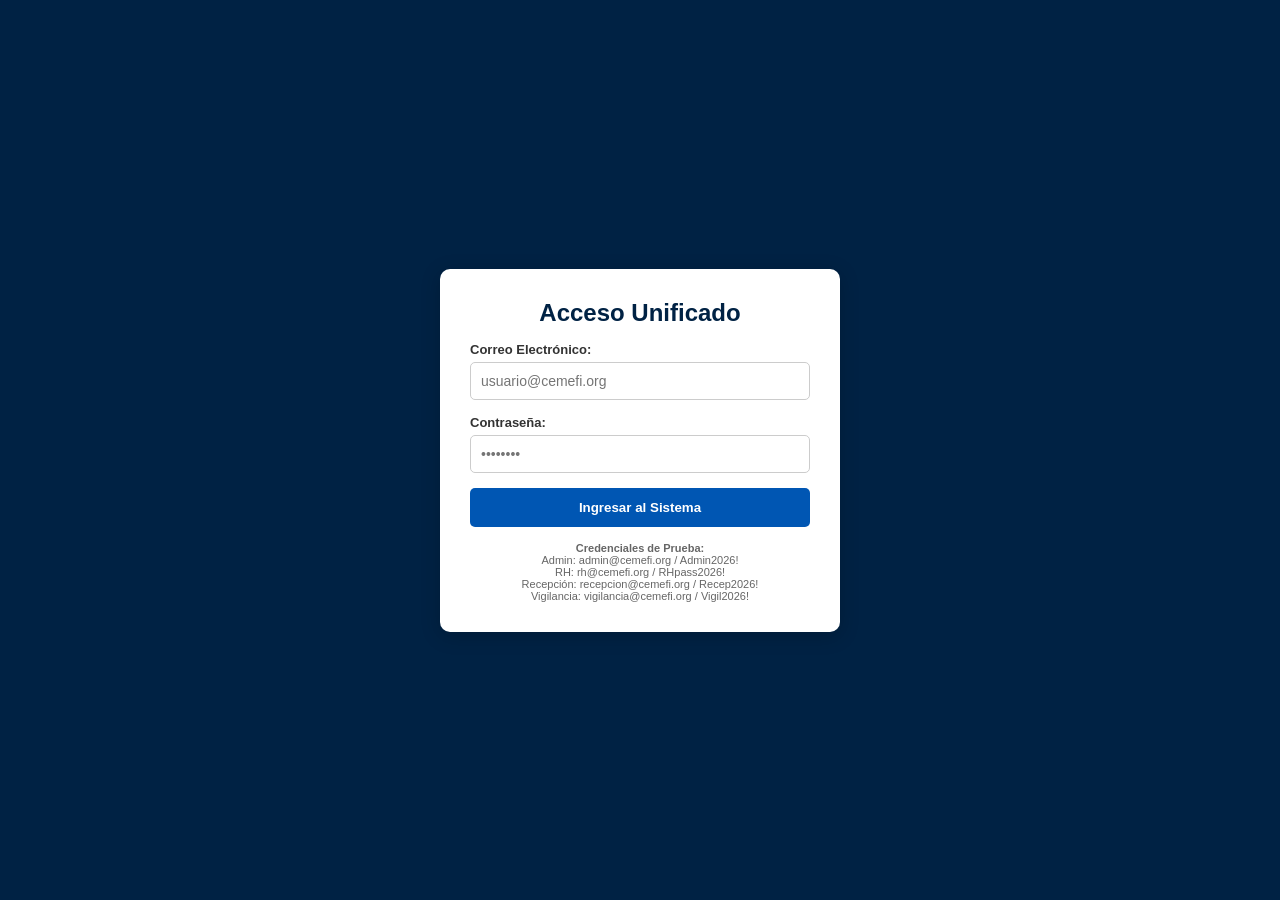
==== modulo_admin/index.html @ f51769d8 "primer commit: maquetado de carpetas" ====
<!DOCTYPE html>
<html lang="es">
<head>
    <meta charset="UTF-8">
    <meta name="viewport" content="width=device-width, initial-scale=1.0">
    <title>Sistema de Gestión Central - CEMEFI</title>
    <style>
        * { box-sizing: border-box; margin: 0; padding: 0; font-family: 'Segoe UI', Tahoma, Geneva, Verdana, sans-serif; }
        body { background-color: #f0f2f5; color: #333; }
        
        .login-wrapper { display: flex; justify-content: center; align-items: center; min-height: 100vh; background: #002244; }
        .login-card { background: white; padding: 30px; border-radius: 10px; width: 100%; max-width: 400px; box-shadow: 0 4px 20px rgba(0,0,0,0.2); }
        .form-group { margin-bottom: 15px; }
        label { display: block; font-size: 13px; font-weight: bold; margin-bottom: 5px; }
        input, select { width: 100%; padding: 10px; border: 1px solid #ccc; border-radius: 5px; font-size: 14px; }
        .btn-primary { width: 100%; background: #0056b3; color: white; border: none; padding: 12px; font-weight: bold; border-radius: 5px; cursor: pointer; }
        
        .dashboard { display: none; }
        header { background: #002244; color: white; padding: 15px 30px; display: flex; justify-content: space-between; align-items: center; }
        .btn-logout { background: #dc3545; color: white; border: none; padding: 8px 15px; border-radius: 4px; cursor: pointer; font-weight: bold; }
        
        main { padding: 30px; max-width: 1200px; margin: 0 auto; }
        .panel { background: white; padding: 25px; border-radius: 8px; box-shadow: 0 2px 10px rgba(0,0,0,0.05); margin-bottom: 25px; }
        .panel-header { display: flex; justify-content: space-between; align-items: center; border-bottom: 2px solid #eee; padding-bottom: 15px; margin-bottom: 20px; }
        
        table { width: 100%; border-collapse: collapse; margin-top: 15px; }
        th, td { text-align: left; padding: 12px; border-bottom: 1px solid #ddd; font-size: 14px; }
        th { background-color: #f8f9fa; }
        .badge { padding: 4px 8px; border-radius: 12px; font-size: 12px; font-weight: bold; }
        .badge-active { background: #d4edda; color: #155724; }
        .badge-inactive { background: #f8d7da; color: #721c24; }
        
        .btn-sm { padding: 5px 10px; font-size: 12px; border: none; border-radius: 3px; cursor: pointer; margin-right: 5px; color: white; }
        .btn-edit { background: #ffc107; color: #000; }
        .btn-delete { background: #dc3545; }
        .btn-alert { background: #fd7e14; }
        
        .metrics-grid { display: grid; grid-template-columns: repeat(auto-fit, minmax(200px, 1fr)); gap: 15px; margin-bottom: 20px; }
        .metric-card { background: #e9ecef; padding: 15px; border-radius: 8px; border-left: 5px solid #0056b3; }
        .metric-card h4 { font-size: 12px; color: #666; }
        .metric-card p { font-size: 24px; font-weight: bold; color: #002244; }

        .modal { display: none; position: fixed; top: 0; left: 0; width: 100%; height: 100%; background: rgba(0,0,0,0.5); justify-content: center; align-items: center; }
        .modal-content { background: white; padding: 25px; border-radius: 8px; width: 100%; max-width: 500px; }
    </style>
</head>
<body>

    <!-- LOGIN ÚNICO -->
    <div id="loginSection" class="login-wrapper">
        <div class="login-card">
            <h2 style="text-align:center; color:#002244; margin-bottom:15px;">Acceso Unificado</h2>
            <form onsubmit="event.preventDefault(); handleLogin();">
                <div class="form-group">
                    <label>Correo Electrónico:</label>
                    <input type="email" id="loginEmail" required placeholder="usuario@cemefi.org">
                </div>
                <div class="form-group">
                    <label>Contraseña:</label>
                    <input type="password" id="loginPass" required placeholder="••••••••">
                </div>
                <button type="submit" class="btn-primary">Ingresar al Sistema</button>
            </form>
            <p style="font-size:11px; color:#666; margin-top:15px; text-align:center;">
                <strong>Credenciales de Prueba:</strong><br>
                Admin: admin@cemefi.org / Admin2026!<br>
                RH: rh@cemefi.org / RHpass2026!<br>
                Recepción: recepcion@cemefi.org / Recep2026!<br>
                Vigilancia: vigilancia@cemefi.org / Vigil2026!
            </p>
        </div>
    </div>

    <!-- PANEL DE CONTROL CENTRAL -->
    <div id="dashboardSection" class="dashboard">
        <header>
            <h2>CEMEFI - Sistema de Control</h2>
            <div>
                <span id="displayUser">Usuario</span> (<strong id="displayRole">Rol</strong>)
                <button class="btn-logout" onclick="logout()" style="margin-left:15px;">Cerrar Sesión</button>
            </div>
        </header>

        <main>
            <!-- MÓDULO SUPER ADMIN (Creación de Usuarios y Permisos) -->
            <div id="adminModule" class="panel" style="display:none;">
                <div class="panel-header">
                    <h3>Administración de Usuarios y Permisos (Encargada del Proyecto)</h3>
                    <button class="btn-primary" style="width:auto;" onclick="openModal('modalUsuario')">+ Crear Nuevo Usuario</button>
                </div>
                <table>
                    <thead>
                        <tr><th>Usuario</th><th>Correo</th><th>Rol Asignado</th><th>Permisos</th><th>Acciones</th></tr>
                    </thead>
                    <tbody>
                        <tr><td>Encargada Proyecto</td><td>admin@cemefi.org</td><td>Super Admin</td><td>Total (Lectura, Edición, Bajas, Permisos)</td><td><button class="btn-sm btn-edit">Configurar</button></td></tr>
                        <tr><td>Jefe de Área</td><td>jefe@cemefi.org</td><td>Director</td><td>Lectura y Modificación</td><td><button class="btn-sm btn-edit">Configurar</button></td></tr>
                    </tbody>
                </table>
            </div>

            <!-- MÓDULO RECURSOS HUMANOS -->
            <div id="rhModule" class="panel" style="display:none;">
                <div class="panel-header">
                    <h3>Módulo de Recursos Humanos (Control de Empleados)</h3>
                    <button class="btn-primary" style="width:auto;" onclick="openModal('modalEmpleado')">+ Nuevo Empleado</button>
                </div>
                <table>
                    <thead>
                        <tr><th>ID</th><th>Nombre</th><th>Correo</th><th>Organización</th><th>Estatus</th><th>Acciones</th></tr>
                    </thead>
                    <tbody>
                        <tr><td>EMP-01</td><td>Carlos Mendoza</td><td>carlos.mendoza@cemefi.org</td><td>CEMEFI</td><td><span class="badge badge-active">Activo</span></td><td><button class="btn-sm btn-edit">Editar</button><button class="btn-sm btn-delete" onclick="alert('Dado de baja')">Dar de Baja</button></td></tr>
                    </tbody>
                </table>
            </div>

            <!-- MÓDULO RECEPCIÓN -->
            <div id="recepcionModule" class="panel" style="display:none;">
                <div class="panel-header">
                    <h3>Módulo de Recepción (Salas y Aforo)</h3>
                    <button class="btn-primary" style="width:auto;" onclick="openModal('modalRenta')">+ Nueva Renta</button>
                </div>
                <div style="margin-bottom:15px;">
                    <strong style="font-size:16px;">Aforo Actual: 38 Personas</strong>
                    <button class="btn-sm" style="background:#28a745; float:right;" onclick="alert('Descargando reporte PDF del aforo en tiempo real...')">📄 Descargar PDF Aforo</button>
                </div>
                <table>
                    <thead><tr><th>Sala</th><th>Evento/Responsable</th><th>Correo</th><th>Horario</th><th>Hora Término</th><th>Acción Alerta</th></tr></thead>
                    <tbody>
                        <tr><td>Sala A</td><td>Reunión Aliarse</td><td>contacto@empresa.com</td><td>10:00 - 12:00</td><td>12:00 PM</td><td><button class="btn-sm btn-alert" onclick="sendWarning('contacto@empresa.com')">⚠️ Enviar Alerta 15 Min</button></td></tr>
                    </tbody>
                </table>
            </div>

            <!-- MÓDULO VIGILANCIA (Visión Global) -->
            <div id="vigilanciaModule" class="panel" style="display:none;">
                <div class="panel-header">
                    <h3>Módulo de Vigilancia (Vista General Operativa)</h3>
                </div>
                <div class="metrics-grid">
                    <div class="metric-card"><h4>Empleados Dentro</h4><p>24</p></div>
                    <div class="metric-card"><h4>Visitantes Activos</h4><p>14</p></div>
                    <div class="metric-card"><h4>Vehículos Estacionados</h4><p>8</p></div>
                    <div class="metric-card"><h4>Incidencias Hoy</h4><p>0</p></div>
                </div>
                <h4>Bitácora General de Ingresos en Tiempo Real</h4>
                <table>
                    <thead><tr><th>Tipo</th><th>Nombre</th><th>Empresa/Org</th><th>Hora Entradas</th><th>Vehículo</th><th>Acciones</th></tr></thead>
                    <tbody>
                        <tr><td>Visitante</td><td>Maria López</td><td>Proveedor X</td><td>09:15 AM</td><td>Placas: XYZ-987</td><td><button class="btn-sm btn-edit">Modificar</button></td></tr>
                        <tr><td>Empleado</td><td>Carlos Mendoza</td><td>CEMEFI</td><td>08:30 AM</td><td>Placas: ABC-123</td><td><button class="btn-sm btn-edit">Modificar</button></td></tr>
                    </tbody>
                </table>
            </div>
        </main>
    </div>

    <!-- MODAL CREAR USUARIO (EXCLUSIVO SUPER ADMIN) -->
    <div id="modalUsuario" class="modal">
        <div class="modal-content">
            <h3>Crear Nuevo Usuario / Asignar Permisos</h3>
            <form onsubmit="event.preventDefault(); closeModal('modalUsuario'); alert('Usuario Creado');">
                <div class="form-group"><label>Nombre del Usuario:</label><input type="text" required></div>
                <div class="form-group"><label>Correo Institucional:</label><input type="email" required></div>
                <div class="form-group"><label>Contraseña Asignada:</label><input type="password" required></div>
                <div class="form-group">
                    <label>Permisos Asignados:</label>
                    <select>
                        <option>Solo Lectura</option>
                        <option>Lectura y Modificación</option>
                        <option>Control Total (Edición y Bajas)</option>
                    </select>
                </div>
                <button type="submit" class="btn-primary">Guardar Usuario</button>
                <button type="button" class="btn-primary" style="background:#6c757d; margin-top:5px;" onclick="closeModal('modalUsuario')">Cancelar</button>
            </form>
        </div>
    </div>

<script>
    function handleLogin() {
        const email = document.getElementById('loginEmail').value;
        const pass = document.getElementById('loginPass').value;

        // Limpiar pantallas
        document.querySelectorAll('.panel').forEach(p => p.style.display = 'none');

        if (email === 'admin@cemefi.org' && pass === 'Admin2026!') {
            showDashboard('Super Admin (Tú)', 'ADMINISTRADOR', ['adminModule', 'rhModule', 'recepcionModule', 'vigilanciaModule']);
        } else if (email === 'rh@cemefi.org' && pass === 'RHpass2026!') {
            showDashboard('Recursos Humanos', 'RH', ['rhModule']);
        } else if (email === 'recepcion@cemefi.org' && pass === 'Recep2026!') {
            showDashboard('Recepción', 'RECEPCIÓN', ['recepcionModule']);
        } else if (email === 'vigilancia@cemefi.org' && pass === 'Vigil2026!') {
            showDashboard('Vigilancia', 'VIGILANCIA', ['vigilanciaModule']);
        } else {
            alert('Credenciales incorrectas');
        }
    }

    function showDashboard(userName, role, moduleIds) {
        document.getElementById('loginSection').style.display = 'none';
        document.getElementById('dashboardSection').style.display = 'block';
        document.getElementById('displayUser').innerText = userName;
        document.getElementById('displayRole').innerText = role;

        moduleIds.forEach(id => {
            document.getElementById(id).style.display = 'block';
        });
    }

    function logout() {
        document.getElementById('dashboardSection').style.display = 'none';
        document.getElementById('loginSection').style.display = 'flex';
        document.getElementById('loginEmail').value = '';
        document.getElementById('loginPass').value = '';
    }

    function sendWarning(email) {
        alert("MENSAJE URGENTE ENVIADO A: " + email + "\n\nTEXTO: '¡URGENTE! Tu tiempo está por acabarse, favor de ir guardando.'");
    }

    function openModal(id) { document.getElementById(id).style.display = 'flex'; }
    function closeModal(id) { document.getElementById(id).style.display = 'none'; }
</script>
</body>
</html>
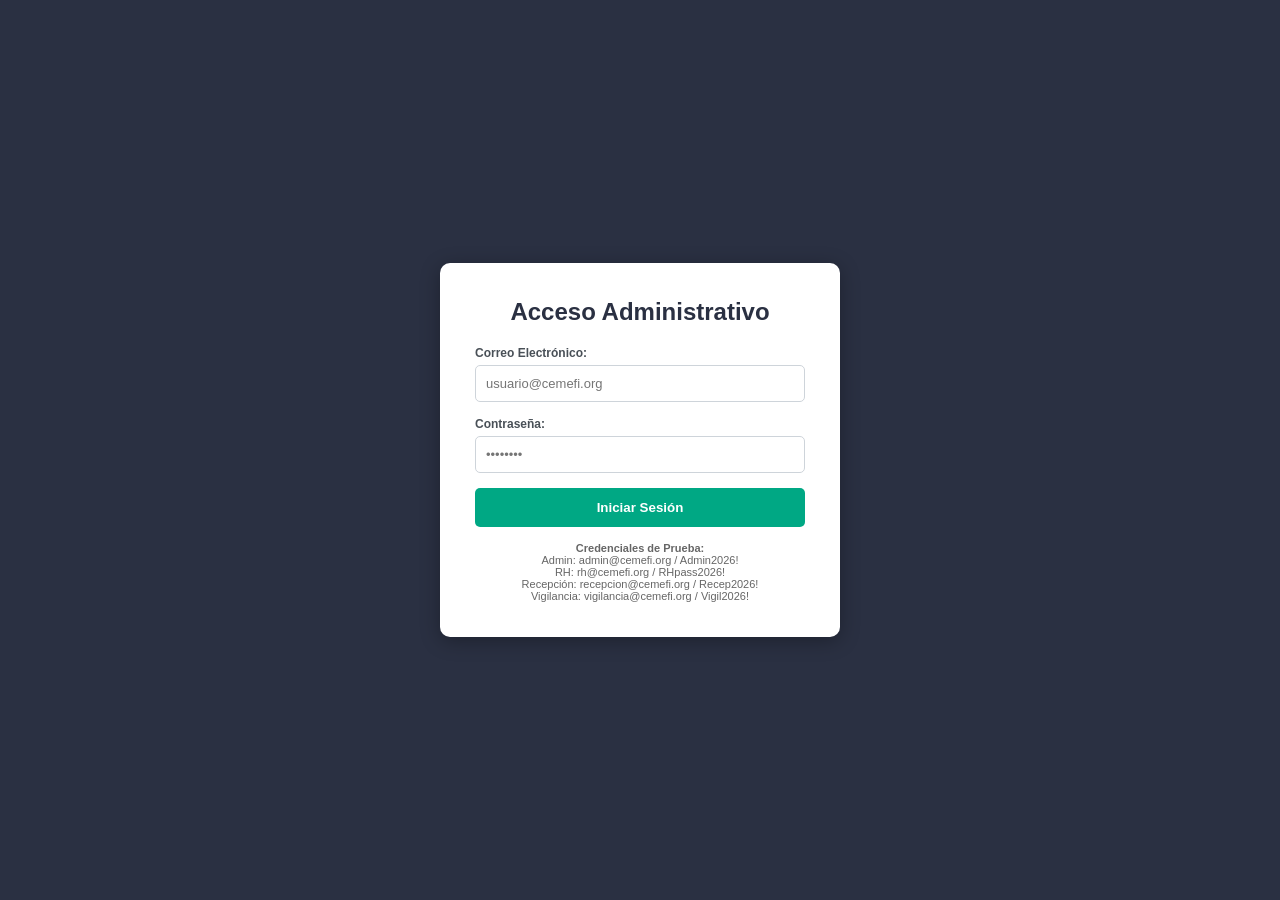
==== commit 1d66b7c5: "Descripcion de los cambiosque he hecho" ====
--- a/modulo_admin/index.html
+++ b/modulo_admin/index.html
@@ -3,53 +3,86 @@
 <head>
     <meta charset="UTF-8">
     <meta name="viewport" content="width=device-width, initial-scale=1.0">
-    <title>Sistema de Gestión Central - CEMEFI</title>
+    <title>Dashboard Administrador - CEMEFI</title>
     <style>
         * { box-sizing: border-box; margin: 0; padding: 0; font-family: 'Segoe UI', Tahoma, Geneva, Verdana, sans-serif; }
-        body { background-color: #f0f2f5; color: #333; }
-        
-        .login-wrapper { display: flex; justify-content: center; align-items: center; min-height: 100vh; background: #002244; }
-        .login-card { background: white; padding: 30px; border-radius: 10px; width: 100%; max-width: 400px; box-shadow: 0 4px 20px rgba(0,0,0,0.2); }
+        body { background-color: #f3f3f9; color: #495057; min-height: 100vh; }
+        
+        /* 1. PANTALLA LOGIN */
+        .login-wrapper { position: fixed; top: 0; left: 0; width: 100%; height: 100%; background: #2a3042; display: flex; justify-content: center; align-items: center; z-index: 1000; }
+        .login-card { background: white; padding: 35px; border-radius: 10px; width: 100%; max-width: 400px; box-shadow: 0 4px 20px rgba(0,0,0,0.3); }
+        .login-card h2 { color: #2a3042; text-align: center; margin-bottom: 20px; font-weight: 700; }
         .form-group { margin-bottom: 15px; }
-        label { display: block; font-size: 13px; font-weight: bold; margin-bottom: 5px; }
-        input, select { width: 100%; padding: 10px; border: 1px solid #ccc; border-radius: 5px; font-size: 14px; }
-        .btn-primary { width: 100%; background: #0056b3; color: white; border: none; padding: 12px; font-weight: bold; border-radius: 5px; cursor: pointer; }
-        
-        .dashboard { display: none; }
-        header { background: #002244; color: white; padding: 15px 30px; display: flex; justify-content: space-between; align-items: center; }
-        .btn-logout { background: #dc3545; color: white; border: none; padding: 8px 15px; border-radius: 4px; cursor: pointer; font-weight: bold; }
-        
-        main { padding: 30px; max-width: 1200px; margin: 0 auto; }
-        .panel { background: white; padding: 25px; border-radius: 8px; box-shadow: 0 2px 10px rgba(0,0,0,0.05); margin-bottom: 25px; }
-        .panel-header { display: flex; justify-content: space-between; align-items: center; border-bottom: 2px solid #eee; padding-bottom: 15px; margin-bottom: 20px; }
-        
-        table { width: 100%; border-collapse: collapse; margin-top: 15px; }
-        th, td { text-align: left; padding: 12px; border-bottom: 1px solid #ddd; font-size: 14px; }
-        th { background-color: #f8f9fa; }
-        .badge { padding: 4px 8px; border-radius: 12px; font-size: 12px; font-weight: bold; }
+        label { display: block; font-size: 12px; font-weight: 600; margin-bottom: 5px; color: #495057; }
+        input, select { width: 100%; padding: 10px; border: 1px solid #ced4da; border-radius: 5px; font-size: 13px; }
+        .btn-primary { width: 100%; background: #00a884; color: white; border: none; padding: 12px; font-weight: 600; border-radius: 5px; cursor: pointer; transition: 0.3s; }
+        .btn-primary:hover { background: #008f70; }
+
+        /* 2. LAYOUT PRINCIPAL */
+        .app-container { display: flex; width: 100%; min-height: 100vh; }
+        
+        /* BARRA LATERAL (SIDEBAR) */
+        .sidebar { width: 240px; background: #2a3042; color: #a6b0cf; flex-shrink: 0; display: flex; flex-direction: column; }
+        .brand { padding: 20px; color: white; font-size: 18px; font-weight: bold; border-bottom: 1px solid #32394e; }
+        .menu-title { font-size: 11px; text-transform: uppercase; padding: 15px 20px 5px; color: #6a7187; font-weight: 600; }
+        .nav-list { list-style: none; }
+        .nav-item { padding: 12px 20px; font-size: 13px; cursor: pointer; display: flex; align-items: center; gap: 10px; transition: 0.2s; }
+        .nav-item:hover, .nav-item.active { background: #32394e; color: white; border-left: 3px solid #00a884; }
+
+        /* ÁREA DE CONTENIDO */
+        main { flex-grow: 1; background: #f3f3f9; padding: 25px; overflow-y: auto; }
+        
+        /* CABECERA DE USUARIO */
+        .top-header { display: flex; justify-content: space-between; align-items: center; margin-bottom: 25px; }
+        .welcome-title h1 { font-size: 20px; color: #495057; font-weight: 600; }
+        .welcome-title p { font-size: 13px; color: #74788d; }
+        .header-actions { display: flex; gap: 10px; align-items: center; }
+        .date-badge { background: white; padding: 8px 15px; border-radius: 5px; border: 1px solid #e9ecef; font-size: 12px; }
+
+        /* TARJETAS MÉTRICAS (KPIS) */
+        .kpi-grid { display: grid; grid-template-columns: repeat(auto-fit, minmax(200px, 1fr)); gap: 20px; margin-bottom: 25px; }
+        .kpi-card { background: white; padding: 20px; border-radius: 8px; box-shadow: 0 2px 4px rgba(0,0,0,0.02); }
+        .kpi-title { font-size: 12px; font-weight: 600; color: #74788d; text-transform: uppercase; display: flex; justify-content: space-between; }
+        .kpi-value { font-size: 24px; font-weight: 700; color: #495057; margin: 10px 0 5px; }
+        .kpi-badge { font-size: 11px; font-weight: bold; }
+        .badge-up { color: #34c38f; }
+        .badge-down { color: #f46a6a; }
+
+        /* VISTAS Y TABLAS */
+        .dashboard-grid { display: grid; grid-template-columns: 1fr 1fr; gap: 20px; margin-bottom: 25px; }
+        .content-card { background: white; padding: 20px; border-radius: 8px; box-shadow: 0 2px 4px rgba(0,0,0,0.02); margin-bottom: 20px; }
+        .card-header { display: flex; justify-content: space-between; align-items: center; margin-bottom: 15px; padding-bottom: 10px; border-bottom: 1px solid #f6f6f6; }
+        .card-header h3 { font-size: 14px; font-weight: 600; color: #495057; text-transform: uppercase; }
+
+        table { width: 100%; border-collapse: collapse; font-size: 12px; }
+        th { text-align: left; padding: 10px; background: #f8f9fa; color: #74788d; font-weight: 600; }
+        td { padding: 12px 10px; border-bottom: 1px solid #f6f6f6; }
+        
+        .badge { padding: 3px 8px; border-radius: 10px; font-size: 10px; font-weight: bold; }
         .badge-active { background: #d4edda; color: #155724; }
         .badge-inactive { background: #f8d7da; color: #721c24; }
         
-        .btn-sm { padding: 5px 10px; font-size: 12px; border: none; border-radius: 3px; cursor: pointer; margin-right: 5px; color: white; }
-        .btn-edit { background: #ffc107; color: #000; }
-        .btn-delete { background: #dc3545; }
-        .btn-alert { background: #fd7e14; }
-        
-        .metrics-grid { display: grid; grid-template-columns: repeat(auto-fit, minmax(200px, 1fr)); gap: 15px; margin-bottom: 20px; }
-        .metric-card { background: #e9ecef; padding: 15px; border-radius: 8px; border-left: 5px solid #0056b3; }
-        .metric-card h4 { font-size: 12px; color: #666; }
-        .metric-card p { font-size: 24px; font-weight: bold; color: #002244; }
-
-        .modal { display: none; position: fixed; top: 0; left: 0; width: 100%; height: 100%; background: rgba(0,0,0,0.5); justify-content: center; align-items: center; }
-        .modal-content { background: white; padding: 25px; border-radius: 8px; width: 100%; max-width: 500px; }
+        .btn-sm { padding: 5px 8px; font-size: 11px; border: none; border-radius: 4px; cursor: pointer; color: white; margin-right: 3px; }
+        .btn-edit { background: #556ee6; }
+        .btn-delete { background: #f46a6a; }
+        .btn-alert { background: #f1b44c; color: #212529; font-weight: bold; }
+
+        /* CONTROL DE PANELES Y ROLES */
+        .view-panel { display: none; }
+        .view-panel.active-panel { display: block; }
+        .nav-role { display: none; }
+
+        /* MODALES */
+        .modal { display: none; position: fixed; top: 0; left: 0; width: 100%; height: 100%; background: rgba(0,0,0,0.5); justify-content: center; align-items: center; z-index: 2000; }
+        .modal-content { background: white; padding: 25px; border-radius: 8px; width: 100%; max-width: 480px; }
     </style>
 </head>
 <body>
 
-    <!-- LOGIN ÚNICO -->
+    <!-- 1. FORMULARIO DE LOGIN UNIFICADO -->
     <div id="loginSection" class="login-wrapper">
         <div class="login-card">
-            <h2 style="text-align:center; color:#002244; margin-bottom:15px;">Acceso Unificado</h2>
+            <h2>Acceso Administrativo</h2>
             <form onsubmit="event.preventDefault(); handleLogin();">
                 <div class="form-group">
                     <label>Correo Electrónico:</label>
@@ -59,166 +92,294 @@
                     <label>Contraseña:</label>
                     <input type="password" id="loginPass" required placeholder="••••••••">
                 </div>
-                <button type="submit" class="btn-primary">Ingresar al Sistema</button>
+                <button type="submit" class="btn-primary">Iniciar Sesión</button>
             </form>
             <p style="font-size:11px; color:#666; margin-top:15px; text-align:center;">
                 <strong>Credenciales de Prueba:</strong><br>
-                Admin: admin@cemefi.org / Admin2026!<br>
-                RH: rh@cemefi.org / RHpass2026!<br>
-                Recepción: recepcion@cemefi.org / Recep2026!<br>
-                Vigilancia: vigilancia@cemefi.org / Vigil2026!
+                Admin: <code>admin@cemefi.org</code> / <code>Admin2026!</code><br>
+                RH: <code>rh@cemefi.org</code> / <code>RHpass2026!</code><br>
+                Recepción: <code>recepcion@cemefi.org</code> / <code>Recep2026!</code><br>
+                Vigilancia: <code>vigilancia@cemefi.org</code> / <code>Vigil2026!</code>
             </p>
         </div>
     </div>
 
-    <!-- PANEL DE CONTROL CENTRAL -->
-    <div id="dashboardSection" class="dashboard">
-        <header>
-            <h2>CEMEFI - Sistema de Control</h2>
-            <div>
-                <span id="displayUser">Usuario</span> (<strong id="displayRole">Rol</strong>)
-                <button class="btn-logout" onclick="logout()" style="margin-left:15px;">Cerrar Sesión</button>
-            </div>
-        </header>
-
+    <!-- 2. APPLICACIÓN DASHBOARD -->
+    <div id="appLayout" class="app-container" style="display:none;">
+        
+        <!-- NAVEGACIÓN LATERAL -->
+        <aside class="sidebar">
+            <div class="brand">CEMEFI Panel</div>
+            <div class="menu-title">Menú Principal</div>
+            <ul class="nav-list">
+                <li class="nav-item active" id="nav-dash" onclick="switchView('dashboardView', this)">📊 Dashboard Global</li>
+                <li class="nav-item nav-role role-admin" id="nav-users" onclick="switchView('usersView', this)">👥 Usuarios y Permisos</li>
+                <li class="nav-item nav-role role-admin role-rh" id="nav-rh" onclick="switchView('rhView', this)">👔 Recursos Humanos</li>
+                <li class="nav-item nav-role role-admin role-rec" id="nav-rec" onclick="switchView('recView', this)">🏢 Recepción / Salas</li>
+                <li class="nav-item nav-role role-admin role-vig" id="nav-vig" onclick="switchView('vigView', this)">🛡️ Vigilancia / Bitácora</li>
+            </ul>
+        </aside>
+
+        <!-- PANEL DE CONTENIDO -->
         <main>
-            <!-- MÓDULO SUPER ADMIN (Creación de Usuarios y Permisos) -->
-            <div id="adminModule" class="panel" style="display:none;">
-                <div class="panel-header">
-                    <h3>Administración de Usuarios y Permisos (Encargada del Proyecto)</h3>
-                    <button class="btn-primary" style="width:auto;" onclick="openModal('modalUsuario')">+ Crear Nuevo Usuario</button>
-                </div>
-                <table>
-                    <thead>
-                        <tr><th>Usuario</th><th>Correo</th><th>Rol Asignado</th><th>Permisos</th><th>Acciones</th></tr>
-                    </thead>
-                    <tbody>
-                        <tr><td>Encargada Proyecto</td><td>admin@cemefi.org</td><td>Super Admin</td><td>Total (Lectura, Edición, Bajas, Permisos)</td><td><button class="btn-sm btn-edit">Configurar</button></td></tr>
-                        <tr><td>Jefe de Área</td><td>jefe@cemefi.org</td><td>Director</td><td>Lectura y Modificación</td><td><button class="btn-sm btn-edit">Configurar</button></td></tr>
-                    </tbody>
-                </table>
-            </div>
-
-            <!-- MÓDULO RECURSOS HUMANOS -->
-            <div id="rhModule" class="panel" style="display:none;">
-                <div class="panel-header">
-                    <h3>Módulo de Recursos Humanos (Control de Empleados)</h3>
-                    <button class="btn-primary" style="width:auto;" onclick="openModal('modalEmpleado')">+ Nuevo Empleado</button>
-                </div>
-                <table>
-                    <thead>
-                        <tr><th>ID</th><th>Nombre</th><th>Correo</th><th>Organización</th><th>Estatus</th><th>Acciones</th></tr>
-                    </thead>
-                    <tbody>
-                        <tr><td>EMP-01</td><td>Carlos Mendoza</td><td>carlos.mendoza@cemefi.org</td><td>CEMEFI</td><td><span class="badge badge-active">Activo</span></td><td><button class="btn-sm btn-edit">Editar</button><button class="btn-sm btn-delete" onclick="alert('Dado de baja')">Dar de Baja</button></td></tr>
-                    </tbody>
-                </table>
-            </div>
-
-            <!-- MÓDULO RECEPCIÓN -->
-            <div id="recepcionModule" class="panel" style="display:none;">
-                <div class="panel-header">
-                    <h3>Módulo de Recepción (Salas y Aforo)</h3>
-                    <button class="btn-primary" style="width:auto;" onclick="openModal('modalRenta')">+ Nueva Renta</button>
-                </div>
-                <div style="margin-bottom:15px;">
-                    <strong style="font-size:16px;">Aforo Actual: 38 Personas</strong>
-                    <button class="btn-sm" style="background:#28a745; float:right;" onclick="alert('Descargando reporte PDF del aforo en tiempo real...')">📄 Descargar PDF Aforo</button>
-                </div>
-                <table>
-                    <thead><tr><th>Sala</th><th>Evento/Responsable</th><th>Correo</th><th>Horario</th><th>Hora Término</th><th>Acción Alerta</th></tr></thead>
-                    <tbody>
-                        <tr><td>Sala A</td><td>Reunión Aliarse</td><td>contacto@empresa.com</td><td>10:00 - 12:00</td><td>12:00 PM</td><td><button class="btn-sm btn-alert" onclick="sendWarning('contacto@empresa.com')">⚠️ Enviar Alerta 15 Min</button></td></tr>
-                    </tbody>
-                </table>
-            </div>
-
-            <!-- MÓDULO VIGILANCIA (Visión Global) -->
-            <div id="vigilanciaModule" class="panel" style="display:none;">
-                <div class="panel-header">
-                    <h3>Módulo de Vigilancia (Vista General Operativa)</h3>
-                </div>
-                <div class="metrics-grid">
-                    <div class="metric-card"><h4>Empleados Dentro</h4><p>24</p></div>
-                    <div class="metric-card"><h4>Visitantes Activos</h4><p>14</p></div>
-                    <div class="metric-card"><h4>Vehículos Estacionados</h4><p>8</p></div>
-                    <div class="metric-card"><h4>Incidencias Hoy</h4><p>0</p></div>
-                </div>
-                <h4>Bitácora General de Ingresos en Tiempo Real</h4>
-                <table>
-                    <thead><tr><th>Tipo</th><th>Nombre</th><th>Empresa/Org</th><th>Hora Entradas</th><th>Vehículo</th><th>Acciones</th></tr></thead>
-                    <tbody>
-                        <tr><td>Visitante</td><td>Maria López</td><td>Proveedor X</td><td>09:15 AM</td><td>Placas: XYZ-987</td><td><button class="btn-sm btn-edit">Modificar</button></td></tr>
-                        <tr><td>Empleado</td><td>Carlos Mendoza</td><td>CEMEFI</td><td>08:30 AM</td><td>Placas: ABC-123</td><td><button class="btn-sm btn-edit">Modificar</button></td></tr>
-                    </tbody>
-                </table>
-            </div>
+            <!-- CABECERA SUPERIOR CON SALUDO DE USUARIO -->
+            <div class="top-header">
+                <div class="welcome-title">
+                    <h1 id="welcomeUser">Hola Usuario</h1>
+                    <p>Resumen general de las instalaciones en tiempo real.</p>
+                </div>
+                <div class="header-actions">
+                    <div class="date-badge">21 Sep, 2026</div>
+                    <button class="btn-primary" style="background:#f46a6a; width:auto;" onclick="logout()">Cerrar Sesión</button>
+                </div>
+            </div>
+
+            <!-- VISTA 1: DASHBOARD GENERAL -->
+            <div id="dashboardView" class="view-panel active-panel">
+                <div class="kpi-grid">
+                    <div class="kpi-card">
+                        <div class="kpi-title">Total de Personas <span class="kpi-badge badge-up">+16.24%</span></div>
+                        <div class="kpi-value">559</div>
+                        <span style="font-size:11px; color:#556ee6;">Ingresos hoy</span>
+                    </div>
+                    <div class="kpi-card">
+                        <div class="kpi-title">Total de Autos <span class="kpi-badge badge-down">-3.57%</span></div>
+                        <div class="kpi-value">89</div>
+                        <span style="font-size:11px; color:#556ee6;">Estacionamiento</span>
+                    </div>
+                    <div class="kpi-card">
+                        <div class="kpi-title">Total de Empleados <span class="kpi-badge badge-up">+29.08%</span></div>
+                        <div class="kpi-value">183</div>
+                        <span style="font-size:11px; color:#556ee6;">Activos dentro</span>
+                    </div>
+                    <div class="kpi-card">
+                        <div class="kpi-title">Total de Visitantes <span class="kpi-badge badge-up">+0.00%</span></div>
+                        <div class="kpi-value">165</div>
+                        <span style="font-size:11px; color:#556ee6;">En instalaciones</span>
+                    </div>
+                </div>
+
+                <div class="dashboard-grid">
+                    <div class="content-card">
+                        <div class="card-header">
+                            <h3>Últimos Ingresos Personas</h3>
+                        </div>
+                        <table>
+                            <thead>
+                                <tr><th>Nombre</th><th>Tipo</th><th>Hora</th><th>Estatus</th></tr>
+                            </thead>
+                            <tbody>
+                                <tr><td>Carlos Mendoza</td><td>Empleado</td><td>08:30 AM</td><td><span class="badge badge-active">Dentro</span></td></tr>
+                                <tr><td>Ana Gutiérrez</td><td>Empleado</td><td>08:42 AM</td><td><span class="badge badge-active">Dentro</span></td></tr>
+                                <tr><td>María López</td><td>Visitante</td><td>09:15 AM</td><td><span class="badge badge-active">Dentro</span></td></tr>
+                            </tbody>
+                        </table>
+                    </div>
+
+                    <div class="content-card">
+                        <div class="card-header">
+                            <h3>Últimos Ingresos Autos</h3>
+                        </div>
+                        <table>
+                            <thead>
+                                <tr><th>Conductor</th><th>Placas</th><th>Modelo/Color</th><th>Hora</th></tr>
+                            </thead>
+                            <tbody>
+                                <tr><td>Carlos Mendoza</td><td>ABC-123</td><td>Honda Civic Gris</td><td>08:30 AM</td></tr>
+                                <tr><td>María López</td><td>XYZ-987</td><td>Nissan Versa Blanco</td><td>09:15 AM</td></tr>
+                            </tbody>
+                        </table>
+                    </div>
+                </div>
+
+                <div class="content-card">
+                    <div class="card-header">
+                        <h3>Incidencias Reportadas</h3>
+                    </div>
+                    <table>
+                        <thead>
+                            <tr><th>Fecha/Hora</th><th>Lugar</th><th>Descripción</th><th>Reporta</th><th>Estatus</th></tr>
+                        </thead>
+                        <tbody>
+                            <tr><td>21 Sep 2026 - 09:00 AM</td><td>Estacionamiento B</td><td>Vehículo mal estacionado interfería el paso</td><td>Vigilancia</td><td><span class="badge badge-inactive">Pendiente</span></td></tr>
+                        </tbody>
+                    </table>
+                </div>
+            </div>
+
+            <!-- VISTA 2: GESTIÓN DE USUARIOS Y PERMISOS (Super Admin) -->
+            <div id="usersView" class="view-panel">
+                <div class="content-card">
+                    <div class="card-header">
+                        <h3>Creación de Usuarios y Asignación de Permisos</h3>
+                        <button class="btn-primary" style="width:auto;" onclick="openModal('modalUsuario')">+ Crear Usuario</button>
+                    </div>
+                    <table>
+                        <thead><tr><th>Nombre</th><th>Correo</th><th>Rol</th><th>Permisos</th><th>Acciones</th></tr></thead>
+                        <tbody>
+                            <tr><td>Super Admin (Tú)</td><td>admin@cemefi.org</td><td>Administrador</td><td>Control Total (Alta, Baja, Edición)</td><td><button class="btn-sm btn-edit">Editar</button></td></tr>
+                            <tr><td>Jefe de Área</td><td>jefe@cemefi.org</td><td>Director</td><td>Lectura y Modificación</td><td><button class="btn-sm btn-edit">Editar</button></td></tr>
+                        </tbody>
+                    </table>
+                </div>
+            </div>
+
+            <!-- VISTA 3: RECURSOS HUMANOS -->
+            <div id="rhView" class="view-panel">
+                <div class="content-card">
+                    <div class="card-header">
+                        <h3>Módulo Recursos Humanos (Alta / Baja Empleados)</h3>
+                        <button class="btn-primary" style="width:auto;" onclick="openModal('modalEmpleado')">+ Nuevo Empleado</button>
+                    </div>
+                    <table>
+                        <thead><tr><th>ID</th><th>Nombre</th><th>Correo</th><th>Organización</th><th>Estatus</th><th>Acciones</th></tr></thead>
+                        <tbody>
+                            <tr><td>EMP-01</td><td>Carlos Mendoza</td><td>carlos.mendoza@cemefi.org</td><td>CEMEFI</td><td><span class="badge badge-active">Activo</span></td><td><button class="btn-sm btn-edit">Editar</button><button class="btn-sm btn-delete" onclick="alert('Empleado dado de baja')">Dar de Baja</button></td></tr>
+                        </tbody>
+                    </table>
+                </div>
+            </div>
+
+            <!-- VISTA 4: RECEPCIÓN Y SALAS -->
+            <div id="recView" class="view-panel">
+                <div class="content-card">
+                    <div class="card-header">
+                        <h3>Módulo Recepción (Renta de Salas y Alertas)</h3>
+                        <button class="btn-primary" style="width:auto;" onclick="openModal('modalRenta')">+ Nueva Renta</button>
+                    </div>
+                    <div style="margin-bottom:15px; display:flex; justify-content:space-between; align-items:center;">
+                        <strong>Aforo Actual en Tiempo Real: 38 Personas</strong>
+                        <button class="btn-sm" style="background:#34c38f;" onclick="alert('Descargando PDF de Aforo...')">📄 Descargar PDF Aforo</button>
+                    </div>
+                    <table>
+                        <thead><tr><th>Sala</th><th>Evento/Empresa</th><th>Correo Contacto</th><th>Horario</th><th>Hora Término</th><th>Acción Alerta</th></tr></thead>
+                        <tbody>
+                            <tr><td>Sala A (Piso 2)</td><td>Reunión Aliarse</td><td>contacto@empresa.com</td><td>10:00 - 12:00</td><td>12:00 PM</td><td><button class="btn-sm btn-alert" onclick="sendWarning('contacto@empresa.com')">⚠️ Enviar Alerta 15 Min</button></td></tr>
+                        </tbody>
+                    </table>
+                </div>
+            </div>
+
+            <!-- VISTA 5: VIGILANCIA -->
+            <div id="vigView" class="view-panel">
+                <div class="content-card">
+                    <div class="card-header">
+                        <h3>Bitácora General de Control de Accesos (Vigilancia)</h3>
+                    </div>
+                    <table>
+                        <thead><tr><th>Tipo</th><th>Nombre</th><th>Organización</th><th>Hora Entrada</th><th>Vehículo</th><th>Acciones</th></tr></thead>
+                        <tbody>
+                            <tr><td>Visitante</td><td>María López</td><td>Proveedor X</td><td>09:15 AM</td><td>Placas: XYZ-987</td><td><button class="btn-sm btn-edit">Editar</button></td></tr>
+                            <tr><td>Empleado</td><td>Carlos Mendoza</td><td>CEMEFI</td><td>08:30 AM</td><td>Placas: ABC-123</td><td><button class="btn-sm btn-edit">Editar</button></td></tr>
+                        </tbody>
+                    </table>
+                </div>
+            </div>
+
         </main>
     </div>
 
-    <!-- MODAL CREAR USUARIO (EXCLUSIVO SUPER ADMIN) -->
+    <!-- MODAL CREAR USUARIO -->
     <div id="modalUsuario" class="modal">
         <div class="modal-content">
-            <h3>Crear Nuevo Usuario / Asignar Permisos</h3>
-            <form onsubmit="event.preventDefault(); closeModal('modalUsuario'); alert('Usuario Creado');">
-                <div class="form-group"><label>Nombre del Usuario:</label><input type="text" required></div>
-                <div class="form-group"><label>Correo Institucional:</label><input type="email" required></div>
-                <div class="form-group"><label>Contraseña Asignada:</label><input type="password" required></div>
+            <h3 style="margin-bottom:15px;">Crear Usuario y Permisos</h3>
+            <form onsubmit="event.preventDefault(); closeModal('modalUsuario'); alert('Usuario Creado Exitosamente');">
+                <div class="form-group"><label>Nombre Completo:</label><input type="text" required></div>
+                <div class="form-group"><label>Correo Electrónico:</label><input type="email" required></div>
+                <div class="form-group"><label>Contraseña:</label><input type="password" required></div>
                 <div class="form-group">
                     <label>Permisos Asignados:</label>
-                    <select>
-                        <option>Solo Lectura</option>
-                        <option>Lectura y Modificación</option>
-                        <option>Control Total (Edición y Bajas)</option>
-                    </select>
+                    <select><option>Solo Lectura</option><option>Lectura y Modificación</option><option>Control Total</option></select>
                 </div>
                 <button type="submit" class="btn-primary">Guardar Usuario</button>
-                <button type="button" class="btn-primary" style="background:#6c757d; margin-top:5px;" onclick="closeModal('modalUsuario')">Cancelar</button>
+                <button type="button" class="btn-primary" style="background:#74788d; margin-top:5px;" onclick="closeModal('modalUsuario')">Cancelar</button>
             </form>
         </div>
     </div>
 
+    <!-- MODAL EMPLEADO (RH) -->
+    <div id="modalEmpleado" class="modal">
+        <div class="modal-content">
+            <h3 style="margin-bottom:15px;">Agregar Empleado</h3>
+            <form onsubmit="event.preventDefault(); closeModal('modalEmpleado'); alert('Empleado Guardado');">
+                <div class="form-group"><label>Nombre Completo:</label><input type="text" required></div>
+                <div class="form-group"><label>Correo Electrónico:</label><input type="email" required></div>
+                <div class="form-group"><label>Organización:</label><select><option>CEMEFI</option><option>Aliarse</option></select></div>
+                <button type="submit" class="btn-primary">Guardar Empleado</button>
+                <button type="button" class="btn-primary" style="background:#74788d; margin-top:5px;" onclick="closeModal('modalEmpleado')">Cancelar</button>
+            </form>
+        </div>
+    </div>
+
+    <!-- MODAL RENTA DE SALAS (RECEPCIÓN) -->
+    <div id="modalRenta" class="modal">
+        <div class="modal-content">
+            <h3 style="margin-bottom:15px;">Nueva Renta de Sala</h3>
+            <form onsubmit="event.preventDefault(); closeModal('modalRenta'); alert('Reserva Registrada');">
+                <div class="form-group"><label>Sala:</label><select><option>Sala A (Piso 2)</option><option>Auditorio Principal</option></select></div>
+                <div class="form-group"><label>Nombre Evento / Empresa:</label><input type="text" required></div>
+                <div class="form-group"><label>Correo Notificación:</label><input type="email" required></div>
+                <div class="form-group"><label>Hora Desocupación:</label><input type="time" required></div>
+                <button type="submit" class="btn-primary">Registrar Renta</button>
+                <button type="button" class="btn-primary" style="background:#74788d; margin-top:5px;" onclick="closeModal('modalRenta')">Cancelar</button>
+            </form>
+        </div>
+    </div>
+
 <script>
     function handleLogin() {
-        const email = document.getElementById('loginEmail').value;
-        const pass = document.getElementById('loginPass').value;
-
-        // Limpiar pantallas
-        document.querySelectorAll('.panel').forEach(p => p.style.display = 'none');
+        const email = document.getElementById('loginEmail').value.trim();
+        const pass = document.getElementById('loginPass').value.trim();
+
+        // Ocultar todos los ítems de rol en el menú lateral
+        document.querySelectorAll('.nav-role').forEach(el => el.style.display = 'none');
 
         if (email === 'admin@cemefi.org' && pass === 'Admin2026!') {
-            showDashboard('Super Admin (Tú)', 'ADMINISTRADOR', ['adminModule', 'rhModule', 'recepcionModule', 'vigilanciaModule']);
+            initDashboard('Super Admin (Tú)', 'role-admin');
         } else if (email === 'rh@cemefi.org' && pass === 'RHpass2026!') {
-            showDashboard('Recursos Humanos', 'RH', ['rhModule']);
+            initDashboard('Recursos Humanos', 'role-rh');
         } else if (email === 'recepcion@cemefi.org' && pass === 'Recep2026!') {
-            showDashboard('Recepción', 'RECEPCIÓN', ['recepcionModule']);
+            initDashboard('Recepción', 'role-rec');
         } else if (email === 'vigilancia@cemefi.org' && pass === 'Vigil2026!') {
-            showDashboard('Vigilancia', 'VIGILANCIA', ['vigilanciaModule']);
+            initDashboard('Vigilancia', 'role-vig');
         } else {
-            alert('Credenciales incorrectas');
+            alert('Credenciales incorrectas. Verifique el correo o la contraseña.');
         }
     }
 
-    function showDashboard(userName, role, moduleIds) {
+    function initDashboard(userName, roleClass) {
         document.getElementById('loginSection').style.display = 'none';
-        document.getElementById('dashboardSection').style.display = 'block';
-        document.getElementById('displayUser').innerText = userName;
-        document.getElementById('displayRole').innerText = role;
-
-        moduleIds.forEach(id => {
-            document.getElementById(id).style.display = 'block';
-        });
+        document.getElementById('appLayout').style.display = 'flex';
+        document.getElementById('welcomeUser').innerText = 'Hola ' + userName;
+
+        // Mostrar solo los elementos del menú autorizados para este rol
+        if (roleClass === 'role-admin') {
+            document.querySelectorAll('.nav-role').forEach(el => el.style.display = 'flex');
+        } else {
+            document.querySelectorAll('.' + roleClass).forEach(el => el.style.display = 'flex');
+        }
+
+        // Cargar vista Dashboard principal por defecto
+        switchView('dashboardView', document.getElementById('nav-dash'));
+    }
+
+    function switchView(viewId, element) {
+        document.querySelectorAll('.view-panel').forEach(p => p.classList.remove('active-panel'));
+        document.querySelectorAll('.nav-item').forEach(i => i.classList.remove('active'));
+        
+        document.getElementById(viewId).classList.add('active-panel');
+        if (element) element.classList.add('active');
     }
 
     function logout() {
-        document.getElementById('dashboardSection').style.display = 'none';
+        document.getElementById('appLayout').style.display = 'none';
         document.getElementById('loginSection').style.display = 'flex';
         document.getElementById('loginEmail').value = '';
         document.getElementById('loginPass').value = '';
     }
 
     function sendWarning(email) {
-        alert("MENSAJE URGENTE ENVIADO A: " + email + "\n\nTEXTO: '¡URGENTE! Tu tiempo está por acabarse, favor de ir guardando.'");
+        alert("MENSAJE ENVIADO A: " + email + "\n\nURGENTE.! tu tiempo esta por acabarse, favor de ir guardando.!");
     }
 
     function openModal(id) { document.getElementById(id).style.display = 'flex'; }
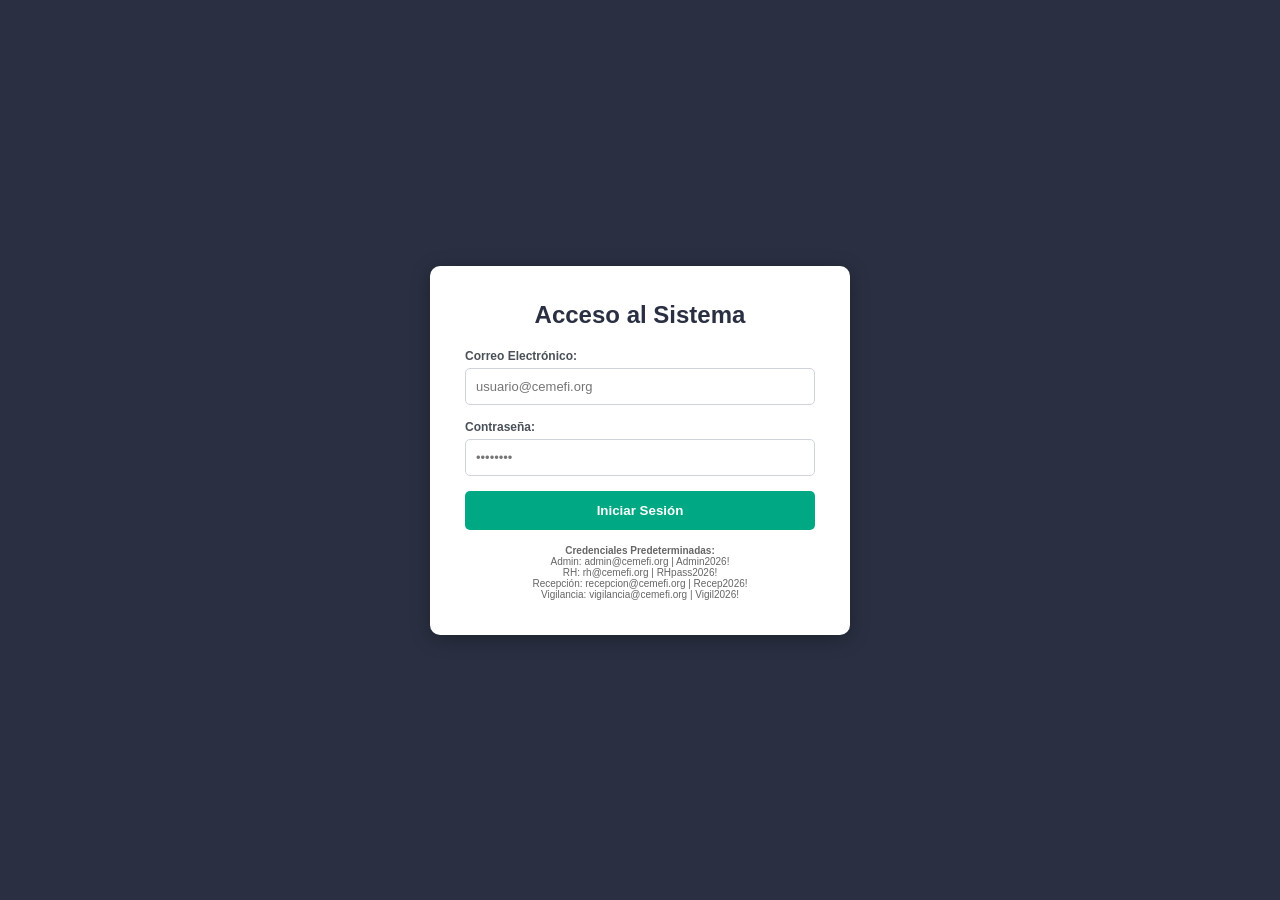
==== commit 9cef35fe: "cambios nuevos" ====
--- a/modulo_admin/index.html
+++ b/modulo_admin/index.html
@@ -3,54 +3,43 @@
 <head>
     <meta charset="UTF-8">
     <meta name="viewport" content="width=device-width, initial-scale=1.0">
-    <title>Dashboard Administrador - CEMEFI</title>
+    <title>Panel Unificado Administrador - CEMEFI</title>
     <style>
         * { box-sizing: border-box; margin: 0; padding: 0; font-family: 'Segoe UI', Tahoma, Geneva, Verdana, sans-serif; }
         body { background-color: #f3f3f9; color: #495057; min-height: 100vh; }
         
-        /* 1. PANTALLA LOGIN */
+        /* LOGIN */
         .login-wrapper { position: fixed; top: 0; left: 0; width: 100%; height: 100%; background: #2a3042; display: flex; justify-content: center; align-items: center; z-index: 1000; }
-        .login-card { background: white; padding: 35px; border-radius: 10px; width: 100%; max-width: 400px; box-shadow: 0 4px 20px rgba(0,0,0,0.3); }
+        .login-card { background: white; padding: 35px; border-radius: 10px; width: 100%; max-width: 420px; box-shadow: 0 4px 20px rgba(0,0,0,0.3); }
         .login-card h2 { color: #2a3042; text-align: center; margin-bottom: 20px; font-weight: 700; }
         .form-group { margin-bottom: 15px; }
         label { display: block; font-size: 12px; font-weight: 600; margin-bottom: 5px; color: #495057; }
-        input, select { width: 100%; padding: 10px; border: 1px solid #ced4da; border-radius: 5px; font-size: 13px; }
+        input, select, textarea { width: 100%; padding: 10px; border: 1px solid #ced4da; border-radius: 5px; font-size: 13px; }
         .btn-primary { width: 100%; background: #00a884; color: white; border: none; padding: 12px; font-weight: 600; border-radius: 5px; cursor: pointer; transition: 0.3s; }
         .btn-primary:hover { background: #008f70; }
 
-        /* 2. LAYOUT PRINCIPAL */
+        /* LAYOUT MAIN */
         .app-container { display: flex; width: 100%; min-height: 100vh; }
-        
-        /* BARRA LATERAL (SIDEBAR) */
-        .sidebar { width: 240px; background: #2a3042; color: #a6b0cf; flex-shrink: 0; display: flex; flex-direction: column; }
+        .sidebar { width: 250px; background: #2a3042; color: #a6b0cf; flex-shrink: 0; display: flex; flex-direction: column; }
         .brand { padding: 20px; color: white; font-size: 18px; font-weight: bold; border-bottom: 1px solid #32394e; }
         .menu-title { font-size: 11px; text-transform: uppercase; padding: 15px 20px 5px; color: #6a7187; font-weight: 600; }
         .nav-list { list-style: none; }
         .nav-item { padding: 12px 20px; font-size: 13px; cursor: pointer; display: flex; align-items: center; gap: 10px; transition: 0.2s; }
         .nav-item:hover, .nav-item.active { background: #32394e; color: white; border-left: 3px solid #00a884; }
 
-        /* ÁREA DE CONTENIDO */
         main { flex-grow: 1; background: #f3f3f9; padding: 25px; overflow-y: auto; }
-        
-        /* CABECERA DE USUARIO */
         .top-header { display: flex; justify-content: space-between; align-items: center; margin-bottom: 25px; }
         .welcome-title h1 { font-size: 20px; color: #495057; font-weight: 600; }
         .welcome-title p { font-size: 13px; color: #74788d; }
         .header-actions { display: flex; gap: 10px; align-items: center; }
         .date-badge { background: white; padding: 8px 15px; border-radius: 5px; border: 1px solid #e9ecef; font-size: 12px; }
 
-        /* TARJETAS MÉTRICAS (KPIS) */
         .kpi-grid { display: grid; grid-template-columns: repeat(auto-fit, minmax(200px, 1fr)); gap: 20px; margin-bottom: 25px; }
         .kpi-card { background: white; padding: 20px; border-radius: 8px; box-shadow: 0 2px 4px rgba(0,0,0,0.02); }
         .kpi-title { font-size: 12px; font-weight: 600; color: #74788d; text-transform: uppercase; display: flex; justify-content: space-between; }
         .kpi-value { font-size: 24px; font-weight: 700; color: #495057; margin: 10px 0 5px; }
-        .kpi-badge { font-size: 11px; font-weight: bold; }
-        .badge-up { color: #34c38f; }
-        .badge-down { color: #f46a6a; }
-
-        /* VISTAS Y TABLAS */
-        .dashboard-grid { display: grid; grid-template-columns: 1fr 1fr; gap: 20px; margin-bottom: 25px; }
-        .content-card { background: white; padding: 20px; border-radius: 8px; box-shadow: 0 2px 4px rgba(0,0,0,0.02); margin-bottom: 20px; }
+
+        .content-card { background: white; padding: 20px; border-radius: 8px; box-shadow: 0 2px 4px rgba(0,0,0,0.02); margin-bottom: 25px; }
         .card-header { display: flex; justify-content: space-between; align-items: center; margin-bottom: 15px; padding-bottom: 10px; border-bottom: 1px solid #f6f6f6; }
         .card-header h3 { font-size: 14px; font-weight: 600; color: #495057; text-transform: uppercase; }
 
@@ -60,29 +49,27 @@
         
         .badge { padding: 3px 8px; border-radius: 10px; font-size: 10px; font-weight: bold; }
         .badge-active { background: #d4edda; color: #155724; }
-        .badge-inactive { background: #f8d7da; color: #721c24; }
-        
-        .btn-sm { padding: 5px 8px; font-size: 11px; border: none; border-radius: 4px; cursor: pointer; color: white; margin-right: 3px; }
+        .badge-alert { background: #fff3cd; color: #856404; }
+
+        .btn-sm { padding: 5px 10px; font-size: 11px; border: none; border-radius: 4px; cursor: pointer; color: white; margin-right: 3px; }
         .btn-edit { background: #556ee6; }
-        .btn-delete { background: #f46a6a; }
+        .btn-send { background: #34c38f; }
         .btn-alert { background: #f1b44c; color: #212529; font-weight: bold; }
 
-        /* CONTROL DE PANELES Y ROLES */
         .view-panel { display: none; }
         .view-panel.active-panel { display: block; }
         .nav-role { display: none; }
 
-        /* MODALES */
         .modal { display: none; position: fixed; top: 0; left: 0; width: 100%; height: 100%; background: rgba(0,0,0,0.5); justify-content: center; align-items: center; z-index: 2000; }
-        .modal-content { background: white; padding: 25px; border-radius: 8px; width: 100%; max-width: 480px; }
+        .modal-content { background: white; padding: 25px; border-radius: 8px; width: 100%; max-width: 500px; }
     </style>
 </head>
 <body>
 
-    <!-- 1. FORMULARIO DE LOGIN UNIFICADO -->
+    <!-- 1. LOGIN UNIFICADO CON CREDENCIALES DINÁMICAS -->
     <div id="loginSection" class="login-wrapper">
         <div class="login-card">
-            <h2>Acceso Administrativo</h2>
+            <h2>Acceso al Sistema</h2>
             <form onsubmit="event.preventDefault(); handleLogin();">
                 <div class="form-group">
                     <label>Correo Electrónico:</label>
@@ -94,39 +81,36 @@
                 </div>
                 <button type="submit" class="btn-primary">Iniciar Sesión</button>
             </form>
-            <p style="font-size:11px; color:#666; margin-top:15px; text-align:center;">
-                <strong>Credenciales de Prueba:</strong><br>
-                Admin: <code>admin@cemefi.org</code> / <code>Admin2026!</code><br>
-                RH: <code>rh@cemefi.org</code> / <code>RHpass2026!</code><br>
-                Recepción: <code>recepcion@cemefi.org</code> / <code>Recep2026!</code><br>
-                Vigilancia: <code>vigilancia@cemefi.org</code> / <code>Vigil2026!</code>
-            </p>
+            <div style="font-size:10px; color:#666; margin-top:15px; text-align:center;">
+                <strong>Credenciales Predeterminadas:</strong><br>
+                Admin: admin@cemefi.org | Admin2026!<br>
+                RH: rh@cemefi.org | RHpass2026!<br>
+                Recepción: recepcion@cemefi.org | Recep2026!<br>
+                Vigilancia: vigilancia@cemefi.org | Vigil2026!
+            </div>
         </div>
     </div>
 
-    <!-- 2. APPLICACIÓN DASHBOARD -->
+    <!-- 2. LAYOUT DASHBOARD -->
     <div id="appLayout" class="app-container" style="display:none;">
         
-        <!-- NAVEGACIÓN LATERAL -->
         <aside class="sidebar">
             <div class="brand">CEMEFI Panel</div>
             <div class="menu-title">Menú Principal</div>
             <ul class="nav-list">
                 <li class="nav-item active" id="nav-dash" onclick="switchView('dashboardView', this)">📊 Dashboard Global</li>
-                <li class="nav-item nav-role role-admin" id="nav-users" onclick="switchView('usersView', this)">👥 Usuarios y Permisos</li>
+                <li class="nav-item nav-role role-admin" id="nav-users" onclick="switchView('usersView', this)">🔐 Credenciales e Inicios de Sesión</li>
                 <li class="nav-item nav-role role-admin role-rh" id="nav-rh" onclick="switchView('rhView', this)">👔 Recursos Humanos</li>
-                <li class="nav-item nav-role role-admin role-rec" id="nav-rec" onclick="switchView('recView', this)">🏢 Recepción / Salas</li>
-                <li class="nav-item nav-role role-admin role-vig" id="nav-vig" onclick="switchView('vigView', this)">🛡️ Vigilancia / Bitácora</li>
+                <li class="nav-item nav-role role-admin role-rec" id="nav-rec" onclick="switchView('recView', this)">🏢 Recepción / Salas y Eventos</li>
+                <li class="nav-item nav-role role-admin role-vig" id="nav-vig" onclick="switchView('vigView', this)">🛡️ Vigilancia / Bitácora y Eventos</li>
             </ul>
         </aside>
 
-        <!-- PANEL DE CONTENIDO -->
         <main>
-            <!-- CABECERA SUPERIOR CON SALUDO DE USUARIO -->
             <div class="top-header">
                 <div class="welcome-title">
                     <h1 id="welcomeUser">Hola Usuario</h1>
-                    <p>Resumen general de las instalaciones en tiempo real.</p>
+                    <p>Panel unificado de control CEMEFI</p>
                 </div>
                 <div class="header-actions">
                     <div class="date-badge">21 Sep, 2026</div>
@@ -134,91 +118,41 @@
                 </div>
             </div>
 
-            <!-- VISTA 1: DASHBOARD GENERAL -->
+            <!-- VISTA 1: DASHBOARD GLOBAL -->
             <div id="dashboardView" class="view-panel active-panel">
                 <div class="kpi-grid">
                     <div class="kpi-card">
-                        <div class="kpi-title">Total de Personas <span class="kpi-badge badge-up">+16.24%</span></div>
+                        <div class="kpi-title">Total Personas Hoy</div>
                         <div class="kpi-value">559</div>
-                        <span style="font-size:11px; color:#556ee6;">Ingresos hoy</span>
                     </div>
                     <div class="kpi-card">
-                        <div class="kpi-title">Total de Autos <span class="kpi-badge badge-down">-3.57%</span></div>
+                        <div class="kpi-title">Vehículos Ingresados</div>
                         <div class="kpi-value">89</div>
-                        <span style="font-size:11px; color:#556ee6;">Estacionamiento</span>
                     </div>
                     <div class="kpi-card">
-                        <div class="kpi-title">Total de Empleados <span class="kpi-badge badge-up">+29.08%</span></div>
+                        <div class="kpi-title">Empleados Activos</div>
                         <div class="kpi-value">183</div>
-                        <span style="font-size:11px; color:#556ee6;">Activos dentro</span>
                     </div>
                     <div class="kpi-card">
-                        <div class="kpi-title">Total de Visitantes <span class="kpi-badge badge-up">+0.00%</span></div>
-                        <div class="kpi-value">165</div>
-                        <span style="font-size:11px; color:#556ee6;">En instalaciones</span>
-                    </div>
-                </div>
-
-                <div class="dashboard-grid">
-                    <div class="content-card">
-                        <div class="card-header">
-                            <h3>Últimos Ingresos Personas</h3>
-                        </div>
-                        <table>
-                            <thead>
-                                <tr><th>Nombre</th><th>Tipo</th><th>Hora</th><th>Estatus</th></tr>
-                            </thead>
-                            <tbody>
-                                <tr><td>Carlos Mendoza</td><td>Empleado</td><td>08:30 AM</td><td><span class="badge badge-active">Dentro</span></td></tr>
-                                <tr><td>Ana Gutiérrez</td><td>Empleado</td><td>08:42 AM</td><td><span class="badge badge-active">Dentro</span></td></tr>
-                                <tr><td>María López</td><td>Visitante</td><td>09:15 AM</td><td><span class="badge badge-active">Dentro</span></td></tr>
-                            </tbody>
-                        </table>
-                    </div>
-
-                    <div class="content-card">
-                        <div class="card-header">
-                            <h3>Últimos Ingresos Autos</h3>
-                        </div>
-                        <table>
-                            <thead>
-                                <tr><th>Conductor</th><th>Placas</th><th>Modelo/Color</th><th>Hora</th></tr>
-                            </thead>
-                            <tbody>
-                                <tr><td>Carlos Mendoza</td><td>ABC-123</td><td>Honda Civic Gris</td><td>08:30 AM</td></tr>
-                                <tr><td>María López</td><td>XYZ-987</td><td>Nissan Versa Blanco</td><td>09:15 AM</td></tr>
-                            </tbody>
-                        </table>
-                    </div>
-                </div>
-
-                <div class="content-card">
-                    <div class="card-header">
-                        <h3>Incidencias Reportadas</h3>
-                    </div>
-                    <table>
-                        <thead>
-                            <tr><th>Fecha/Hora</th><th>Lugar</th><th>Descripción</th><th>Reporta</th><th>Estatus</th></tr>
-                        </thead>
-                        <tbody>
-                            <tr><td>21 Sep 2026 - 09:00 AM</td><td>Estacionamiento B</td><td>Vehículo mal estacionado interfería el paso</td><td>Vigilancia</td><td><span class="badge badge-inactive">Pendiente</span></td></tr>
-                        </tbody>
-                    </table>
-                </div>
-            </div>
-
-            <!-- VISTA 2: GESTIÓN DE USUARIOS Y PERMISOS (Super Admin) -->
+                        <div class="kpi-title">Eventos Programados</div>
+                        <div class="kpi-value" id="countEventos">2</div>
+                    </div>
+                </div>
+            </div>
+
+            <!-- VISTA 2: GESTIÓN DE CREDENCIALES (SUPER ADMIN) -->
             <div id="usersView" class="view-panel">
                 <div class="content-card">
                     <div class="card-header">
-                        <h3>Creación de Usuarios y Asignación de Permisos</h3>
-                        <button class="btn-primary" style="width:auto;" onclick="openModal('modalUsuario')">+ Crear Usuario</button>
+                        <h3>Gestión de Credenciales de Inicio de Sesión</h3>
+                        <button class="btn-primary" style="width:auto;" onclick="openModal('modalNuevaCredencial')">+ Agregar Nueva Credencial</button>
                     </div>
                     <table>
-                        <thead><tr><th>Nombre</th><th>Correo</th><th>Rol</th><th>Permisos</th><th>Acciones</th></tr></thead>
-                        <tbody>
-                            <tr><td>Super Admin (Tú)</td><td>admin@cemefi.org</td><td>Administrador</td><td>Control Total (Alta, Baja, Edición)</td><td><button class="btn-sm btn-edit">Editar</button></td></tr>
-                            <tr><td>Jefe de Área</td><td>jefe@cemefi.org</td><td>Director</td><td>Lectura y Modificación</td><td><button class="btn-sm btn-edit">Editar</button></td></tr>
+                        <thead>
+                            <tr><th>Nombre / Usuario</th><th>Correo Electrónico</th><th>Contraseña</th><th>Rol</th><th>Estatus</th></tr>
+                        </thead>
+                        <tbody id="tablaCredenciales">
+                            <!-- Se renderizan dinámicamente -->
                         </tbody>
                     </table>
                 </div>
@@ -228,49 +162,55 @@
             <div id="rhView" class="view-panel">
                 <div class="content-card">
                     <div class="card-header">
-                        <h3>Módulo Recursos Humanos (Alta / Baja Empleados)</h3>
-                        <button class="btn-primary" style="width:auto;" onclick="openModal('modalEmpleado')">+ Nuevo Empleado</button>
+                        <h3>Administración de Personal (RH)</h3>
                     </div>
                     <table>
-                        <thead><tr><th>ID</th><th>Nombre</th><th>Correo</th><th>Organización</th><th>Estatus</th><th>Acciones</th></tr></thead>
+                        <thead><tr><th>ID</th><th>Nombre</th><th>Correo</th><th>Organización</th><th>Acciones</th></tr></thead>
                         <tbody>
-                            <tr><td>EMP-01</td><td>Carlos Mendoza</td><td>carlos.mendoza@cemefi.org</td><td>CEMEFI</td><td><span class="badge badge-active">Activo</span></td><td><button class="btn-sm btn-edit">Editar</button><button class="btn-sm btn-delete" onclick="alert('Empleado dado de baja')">Dar de Baja</button></td></tr>
+                            <tr><td>EMP-01</td><td>Carlos Mendoza</td><td>carlos.mendoza@cemefi.org</td><td>CEMEFI</td><td><button class="btn-sm btn-edit">Editar</button></td></tr>
                         </tbody>
                     </table>
                 </div>
             </div>
 
-            <!-- VISTA 4: RECEPCIÓN Y SALAS -->
+            <!-- VISTA 4: RECEPCIÓN (Renta de Salas y Programación de Eventos) -->
             <div id="recView" class="view-panel">
                 <div class="content-card">
                     <div class="card-header">
-                        <h3>Módulo Recepción (Renta de Salas y Alertas)</h3>
-                        <button class="btn-primary" style="width:auto;" onclick="openModal('modalRenta')">+ Nueva Renta</button>
-                    </div>
-                    <div style="margin-bottom:15px; display:flex; justify-content:space-between; align-items:center;">
-                        <strong>Aforo Actual en Tiempo Real: 38 Personas</strong>
-                        <button class="btn-sm" style="background:#34c38f;" onclick="alert('Descargando PDF de Aforo...')">📄 Descargar PDF Aforo</button>
+                        <h3>Gestión de Salas y Envío de Eventos a Vigilancia</h3>
+                        <button class="btn-primary" style="width:auto;" onclick="openModal('modalNuevoEvento')">+ Crear Nuevo Evento y Lista</button>
                     </div>
                     <table>
-                        <thead><tr><th>Sala</th><th>Evento/Empresa</th><th>Correo Contacto</th><th>Horario</th><th>Hora Término</th><th>Acción Alerta</th></tr></thead>
-                        <tbody>
-                            <tr><td>Sala A (Piso 2)</td><td>Reunión Aliarse</td><td>contacto@empresa.com</td><td>10:00 - 12:00</td><td>12:00 PM</td><td><button class="btn-sm btn-alert" onclick="sendWarning('contacto@empresa.com')">⚠️ Enviar Alerta 15 Min</button></td></tr>
+                        <thead>
+                            <tr><th>Evento</th><th>Sala</th><th>Horario</th><th>Lista de Asistentes</th><th>Acción</th></tr>
+                        </thead>
+                        <tbody id="tablaEventosRecepcion">
+                            <!-- Render dinámico -->
                         </tbody>
                     </table>
                 </div>
             </div>
 
-            <!-- VISTA 5: VIGILANCIA -->
+            <!-- VISTA 5: VIGILANCIA (Bitácora + Lista de Eventos del Día) -->
             <div id="vigView" class="view-panel">
                 <div class="content-card">
                     <div class="card-header">
-                        <h3>Bitácora General de Control de Accesos (Vigilancia)</h3>
+                        <h3>📋 Lista de Eventos y Asistentes Esperados Hoy (Recibidos de Recepción)</h3>
+                    </div>
+                    <div id="contenedorEventosVigilancia">
+                        <!-- Render dinámico enviado por recepción -->
+                    </div>
+                </div>
+
+                <div class="content-card">
+                    <div class="card-header">
+                        <h3>Bitácora Global de Accesos</h3>
                     </div>
                     <table>
-                        <thead><tr><th>Tipo</th><th>Nombre</th><th>Organización</th><th>Hora Entrada</th><th>Vehículo</th><th>Acciones</th></tr></thead>
+                        <thead><tr><th>Tipo</th><th>Nombre</th><th>Empresa/Visita</th><th>Transporte</th><th>Hora Entrada</th></tr></thead>
                         <tbody>
-                            <tr><td>Visitante</td><td>María López</td><td>Proveedor X</td><td>09:15 AM</td><td>Placas: XYZ-987</td><td><button class="btn-sm btn-edit">Editar</button></td></tr>
-                            <tr><td>Empleado</td><td>Carlos Mendoza</td><td>CEMEFI</td><td>08:30 AM</td><td>Placas: ABC-123</td><td><button class="btn-sm btn-edit">Editar</button></td></tr>
+                            <tr><td>Visitante</td><td>María López</td><td>Proveedor X</td><td>Auto (XYZ-987)</td><td>09:15 AM</td></tr>
+                            <tr><td>Empleado</td><td>Carlos Mendoza</td><td>CEMEFI</td><td>Auto (ABC-123)</td><td>08:30 AM</td></tr>
                         </tbody>
                     </table>
                 </div>
@@ -279,71 +219,73 @@
         </main>
     </div>
 
-    <!-- MODAL CREAR USUARIO -->
-    <div id="modalUsuario" class="modal">
+    <!-- MODAL: CREAR CREDENCIAL DE ACCESO (SUPER ADMIN) -->
+    <div id="modalNuevaCredencial" class="modal">
         <div class="modal-content">
-            <h3 style="margin-bottom:15px;">Crear Usuario y Permisos</h3>
-            <form onsubmit="event.preventDefault(); closeModal('modalUsuario'); alert('Usuario Creado Exitosamente');">
-                <div class="form-group"><label>Nombre Completo:</label><input type="text" required></div>
-                <div class="form-group"><label>Correo Electrónico:</label><input type="email" required></div>
-                <div class="form-group"><label>Contraseña:</label><input type="password" required></div>
+            <h3 style="margin-bottom:15px;">Crear Nuevas Credenciales de Inicio de Sesión</h3>
+            <form onsubmit="event.preventDefault(); guardarCredencial();">
+                <div class="form-group"><label>Nombre del Usuario:</label><input type="text" id="credNombre" required placeholder="Ej. Juan Pérez"></div>
+                <div class="form-group"><label>Correo Electrónico:</label><input type="email" id="credCorreo" required placeholder="usuario@cemefi.org"></div>
+                <div class="form-group"><label>Contraseña:</label><input type="text" id="credPass" required placeholder="ClaveAcceso2026!"></div>
                 <div class="form-group">
-                    <label>Permisos Asignados:</label>
-                    <select><option>Solo Lectura</option><option>Lectura y Modificación</option><option>Control Total</option></select>
-                </div>
-                <button type="submit" class="btn-primary">Guardar Usuario</button>
-                <button type="button" class="btn-primary" style="background:#74788d; margin-top:5px;" onclick="closeModal('modalUsuario')">Cancelar</button>
+                    <label>Rol de Sistema:</label>
+                    <select id="credRol" required>
+                        <option value="role-admin">Super Admin</option>
+                        <option value="role-rh">Recursos Humanos</option>
+                        <option value="role-rec">Recepción</option>
+                        <option value="role-vig">Vigilancia</option>
+                    </select>
+                </div>
+                <button type="submit" class="btn-primary">Guardar Credenciales</button>
+                <button type="button" class="btn-primary" style="background:#74788d; margin-top:5px;" onclick="closeModal('modalNuevaCredencial')">Cancelar</button>
             </form>
         </div>
     </div>
 
-    <!-- MODAL EMPLEADO (RH) -->
-    <div id="modalEmpleado" class="modal">
+    <!-- MODAL: REGISTRAR EVENTO Y LISTA DE ASISTENTES (RECEPCIÓN) -->
+    <div id="modalNuevoEvento" class="modal">
         <div class="modal-content">
-            <h3 style="margin-bottom:15px;">Agregar Empleado</h3>
-            <form onsubmit="event.preventDefault(); closeModal('modalEmpleado'); alert('Empleado Guardado');">
-                <div class="form-group"><label>Nombre Completo:</label><input type="text" required></div>
-                <div class="form-group"><label>Correo Electrónico:</label><input type="email" required></div>
-                <div class="form-group"><label>Organización:</label><select><option>CEMEFI</option><option>Aliarse</option></select></div>
-                <button type="submit" class="btn-primary">Guardar Empleado</button>
-                <button type="button" class="btn-primary" style="background:#74788d; margin-top:5px;" onclick="closeModal('modalEmpleado')">Cancelar</button>
+            <h3 style="margin-bottom:15px;">Registrar Evento y Asistentes para Vigilancia</h3>
+            <form onsubmit="event.preventDefault(); guardarEvento();">
+                <div class="form-group"><label>Nombre del Evento:</label><input type="text" id="evNombre" required placeholder="Ej. Asamblea Anual Aliarse"></div>
+                <div class="form-group"><label>Sala Solicitada:</label><input type="text" id="evSala" required placeholder="Ej. Sala A - Piso 2"></div>
+                <div class="form-group"><label>Horario:</label><input type="text" id="evHorario" required placeholder="Ej. 10:00 AM - 02:00 PM"></div>
+                <div class="form-group">
+                    <label>Lista de Nombres de Asistentes (Un nombre por línea):</label>
+                    <textarea id="evAsistentes" rows="5" required placeholder="Pedro Ramírez&#10;Lucía Fernández&#10;Roberto Gómez"></textarea>
+                </div>
+                <button type="submit" class="btn-primary">Guardar Evento</button>
+                <button type="button" class="btn-primary" style="background:#74788d; margin-top:5px;" onclick="closeModal('modalNuevoEvento')">Cancelar</button>
             </form>
         </div>
     </div>
 
-    <!-- MODAL RENTA DE SALAS (RECEPCIÓN) -->
-    <div id="modalRenta" class="modal">
-        <div class="modal-content">
-            <h3 style="margin-bottom:15px;">Nueva Renta de Sala</h3>
-            <form onsubmit="event.preventDefault(); closeModal('modalRenta'); alert('Reserva Registrada');">
-                <div class="form-group"><label>Sala:</label><select><option>Sala A (Piso 2)</option><option>Auditorio Principal</option></select></div>
-                <div class="form-group"><label>Nombre Evento / Empresa:</label><input type="text" required></div>
-                <div class="form-group"><label>Correo Notificación:</label><input type="email" required></div>
-                <div class="form-group"><label>Hora Desocupación:</label><input type="time" required></div>
-                <button type="submit" class="btn-primary">Registrar Renta</button>
-                <button type="button" class="btn-primary" style="background:#74788d; margin-top:5px;" onclick="closeModal('modalRenta')">Cancelar</button>
-            </form>
-        </div>
-    </div>
-
 <script>
+    // BASE DE DATOS LOCAL DE CREDENCIALES
+    let usuariosSistema = [
+        { nombre: 'Super Admin', correo: 'admin@cemefi.org', pass: 'Admin2026!', rol: 'role-admin', rolNombre: 'Super Admin' },
+        { nombre: 'RH Administrador', correo: 'rh@cemefi.org', pass: 'RHpass2026!', rol: 'role-rh', rolNombre: 'Recursos Humanos' },
+        { nombre: 'Recepción Central', correo: 'recepcion@cemefi.org', pass: 'Recep2026!', rol: 'role-rec', rolNombre: 'Recepción' },
+        { nombre: 'Caseta Vigilancia', correo: 'vigilancia@cemefi.org', pass: 'Vigil2026!', rol: 'role-vig', rolNombre: 'Vigilancia' }
+    ];
+
+    // BASE DE DATOS LOCAL DE EVENTOS
+    let eventos = [
+        { id: 1, nombre: 'Foro de Sostenibilidad', sala: 'Auditorio Principal', horario: '09:00 AM - 01:00 PM', asistentes: ['Gabriel Torres', 'Sofía Castillo', 'Daniel Morales'], enviadoVigilancia: true },
+        { id: 2, nombre: 'Reunión de Consejo Aliarse', sala: 'Sala A (Piso 2)', horario: '03:00 PM - 05:00 PM', asistentes: ['Fernando Ruiz', 'Patricia Vega'], enviadoVigilancia: false }
+    ];
+
     function handleLogin() {
         const email = document.getElementById('loginEmail').value.trim();
         const pass = document.getElementById('loginPass').value.trim();
 
-        // Ocultar todos los ítems de rol en el menú lateral
-        document.querySelectorAll('.nav-role').forEach(el => el.style.display = 'none');
-
-        if (email === 'admin@cemefi.org' && pass === 'Admin2026!') {
-            initDashboard('Super Admin (Tú)', 'role-admin');
-        } else if (email === 'rh@cemefi.org' && pass === 'RHpass2026!') {
-            initDashboard('Recursos Humanos', 'role-rh');
-        } else if (email === 'recepcion@cemefi.org' && pass === 'Recep2026!') {
-            initDashboard('Recepción', 'role-rec');
-        } else if (email === 'vigilancia@cemefi.org' && pass === 'Vigil2026!') {
-            initDashboard('Vigilancia', 'role-vig');
+        const user = usuariosSistema.find(u => u.correo === email && u.pass === pass);
+
+        if (user) {
+            document.querySelectorAll('.nav-role').forEach(el => el.style.display = 'none');
+            initDashboard(user.nombre, user.rol);
         } else {
-            alert('Credenciales incorrectas. Verifique el correo o la contraseña.');
+            alert('Credenciales incorrectas. Verifique el usuario o la contraseña.');
         }
     }
 
@@ -352,15 +294,115 @@
         document.getElementById('appLayout').style.display = 'flex';
         document.getElementById('welcomeUser').innerText = 'Hola ' + userName;
 
-        // Mostrar solo los elementos del menú autorizados para este rol
         if (roleClass === 'role-admin') {
             document.querySelectorAll('.nav-role').forEach(el => el.style.display = 'flex');
         } else {
             document.querySelectorAll('.' + roleClass).forEach(el => el.style.display = 'flex');
         }
 
-        // Cargar vista Dashboard principal por defecto
+        renderCredenciales();
+        renderEventos();
         switchView('dashboardView', document.getElementById('nav-dash'));
+    }
+
+    /* CREDENCIALES (SUPER ADMIN) */
+    function renderCredenciales() {
+        const tbody = document.getElementById('tablaCredenciales');
+        tbody.innerHTML = '';
+        usuariosSistema.forEach(u => {
+            tbody.innerHTML += `
+                <tr>
+                    <td><strong>${u.nombre}</strong></td>
+                    <td>${u.correo}</td>
+                    <td><code>${u.pass}</code></td>
+                    <td>${u.rolNombre}</td>
+                    <td><span class="badge badge-active">Activo</span></td>
+                </tr>`;
+        });
+    }
+
+    function guardarCredencial() {
+        const nombre = document.getElementById('credNombre').value;
+        const correo = document.getElementById('credCorreo').value;
+        const pass = document.getElementById('credPass').value;
+        const rol = document.getElementById('credRol').value;
+        const rolNombre = document.getElementById('credRol').options[document.getElementById('credRol').selectedIndex].text;
+
+        usuariosSistema.push({ nombre, correo, pass, rol, rolNombre });
+        renderCredenciales();
+        closeModal('modalNuevaCredencial');
+        alert('Nuevas credenciales guardadas exitosamente. El usuario ya puede iniciar sesión.');
+    }
+
+    /* EVENTOS (RECEPCIÓN & VIGILANCIA) */
+    function renderEventos() {
+        const tbody = document.getElementById('tablaEventosRecepcion');
+        const containerVig = document.getElementById('contenedorEventosVigilancia');
+        
+        tbody.innerHTML = '';
+        containerVig.innerHTML = '';
+
+        document.getElementById('countEventos').innerText = eventos.length;
+
+        eventos.forEach((ev, index) => {
+            // Tabla Recepción
+            tbody.innerHTML += `
+                <tr>
+                    <td><strong>${ev.nombre}</strong></td>
+                    <td>${ev.sala}</td>
+                    <td>${ev.horario}</td>
+                    <td>${ev.asistentes.length} Asistentes registrados</td>
+                    <td>
+                        ${ev.enviadoVigilancia ? 
+                            '<span class="badge badge-active">✓ Enviado a Vigilancia</span>' : 
+                            `<button class="btn-sm btn-send" onclick="enviarAVigilancia(${index})">📤 Enviar Lista a Vigilancia</button>`}
+                    </td>
+                </tr>`;
+
+            // Vista Vigilancia (solo eventos enviados)
+            if (ev.enviadoVigilancia) {
+                let listaHtml = ev.asistentes.map(a => `<li>👤 ${a}</li>`).join('');
+                containerVig.innerHTML += `
+                    <div style="background:#f8f9fa; border:1px solid #e9ecef; border-left:4px solid #00a884; padding:15px; border-radius:6px; margin-bottom:15px;">
+                        <h4 style="color:#2a3042;">${ev.nombre} - <span style="color:#00a884;">${ev.sala}</span></h4>
+                        <p style="font-size:12px; color:#74788d; margin-bottom:10px;">Horario: ${ev.horario}</p>
+                        <strong>Lista de Nombres de Asistentes:</strong>
+                        <ul style="margin-left:20px; font-size:12px; margin-top:5px;">${listaHtml}</ul>
+                    </div>`;
+            }
+        });
+
+        if (containerVig.innerHTML === '') {
+            containerVig.innerHTML = '<p style="font-size:12px; color:#999;">No hay listas de eventos enviadas por recepción el día de hoy.</p>';
+        }
+    }
+
+    function guardarEvento() {
+        const nombre = document.getElementById('evNombre').value;
+        const sala = document.getElementById('evSala').value;
+        const horario = document.getElementById('evHorario').value;
+        const asistentesRaw = document.getElementById('evAsistentes').value;
+
+        const asistentes = asistentesRaw.split('\n').map(a => a.trim()).filter(a => a.length > 0);
+
+        eventos.push({
+            id: eventos.length + 1,
+            nombre,
+            sala,
+            horario,
+            asistentes,
+            enviadoVigilancia: false
+        });
+
+        renderEventos();
+        closeModal('modalNuevoEvento');
+        alert('Evento creado correctamente en Recepción.');
+    }
+
+    function enviarAVigilancia(index) {
+        eventos[index].enviadoVigilancia = true;
+        renderEventos();
+        alert('La lista de asistentes ha sido enviada exitosamente al módulo de Vigilancia.');
     }
 
     function switchView(viewId, element) {
@@ -378,10 +420,6 @@
         document.getElementById('loginPass').value = '';
     }
 
-    function sendWarning(email) {
-        alert("MENSAJE ENVIADO A: " + email + "\n\nURGENTE.! tu tiempo esta por acabarse, favor de ir guardando.!");
-    }
-
     function openModal(id) { document.getElementById(id).style.display = 'flex'; }
     function closeModal(id) { document.getElementById(id).style.display = 'none'; }
 </script>
